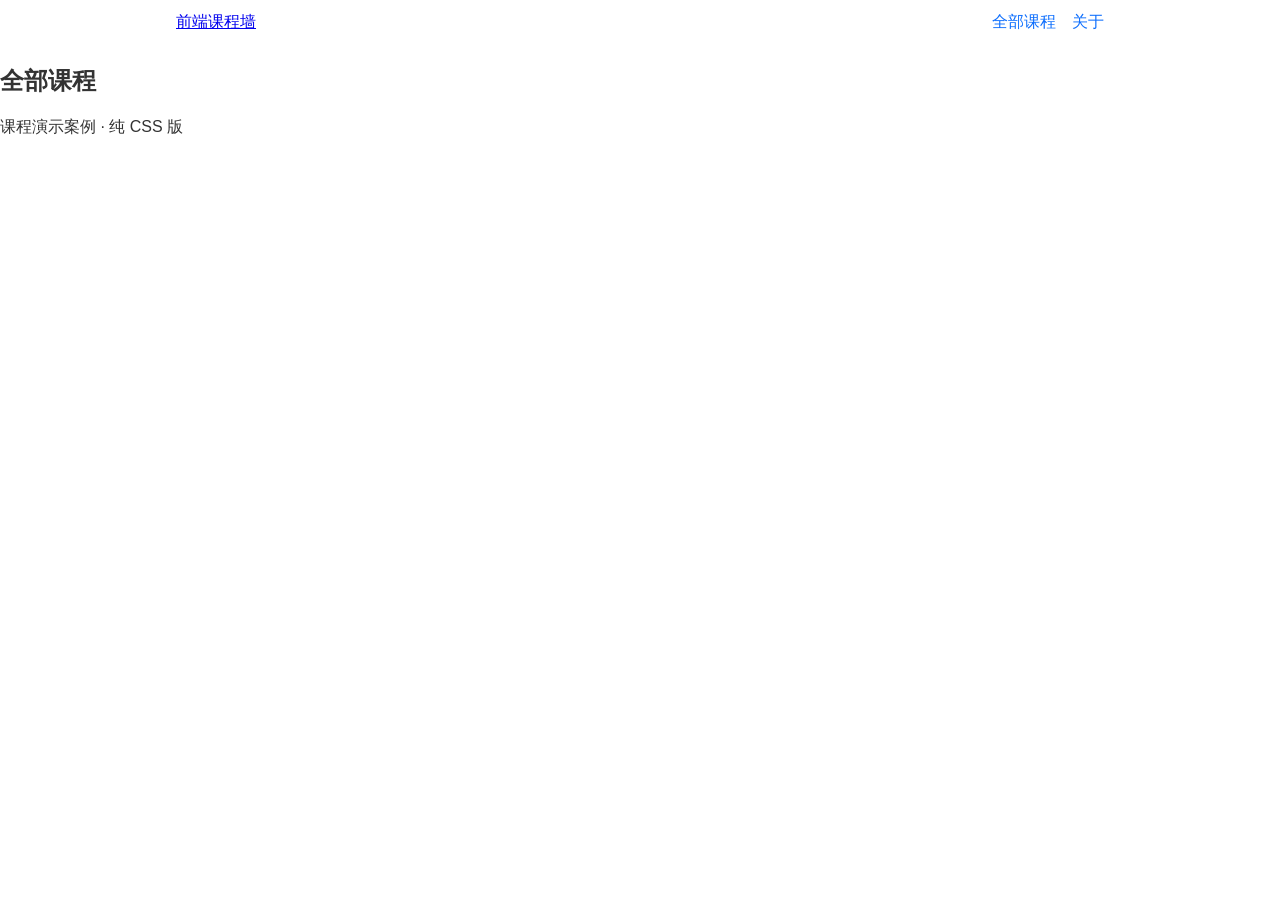
==== courses-page/index.html @ 97552d06 "添加课程展示页结构与Flex导航" ====
<!DOCTYPE html>
<html lang="zh-CN">
<head>
    <meta charset="UTF-8">
    <meta name="viewport" content="width=device-width,initial-scale=1.0">
    <title>课程展示</title>
    <link rel="stylesheet" href="css/courses.css">
</head>
<body>
    <header class="site-header">
      <div class="nav-wrap">
          <a class="logo" href="#">前端课程墙</a>
      <nav class="main-nav">
          <a href="#courses">全部课程</a>
          <a href="#about">关于</a>
      </nav>
      </div>
    </header>
<main>
    <section id="courses">
        <h2>全部课程</h2>
        <div class="card-grid">
            <!-- 卡片下一步填 -->
        </div>
    </section>
</main>
<footer><p>课程演示案例 · 纯 CSS 版</p></footer>
</body>
</html>
---- courses-page/css/courses.css ----
*{box-sizing:border-box;}

body{
    font-family:"Microsoft YaHei",sans-serif;
    margin:0;
    color:#333;
}

.nav-wrap{
    max-width:960px;
    margin:0 auto;
    padding:12px 16px;
    display:flex;
    justify-content:space-between;
    align-items:center;
    flex-wrap:wrap;
    gap:8px;
}

.main-nav{
    display:flex;
    gap:16px;
}

.main-nav a{text-decoration:none;color:#0d6efd;}
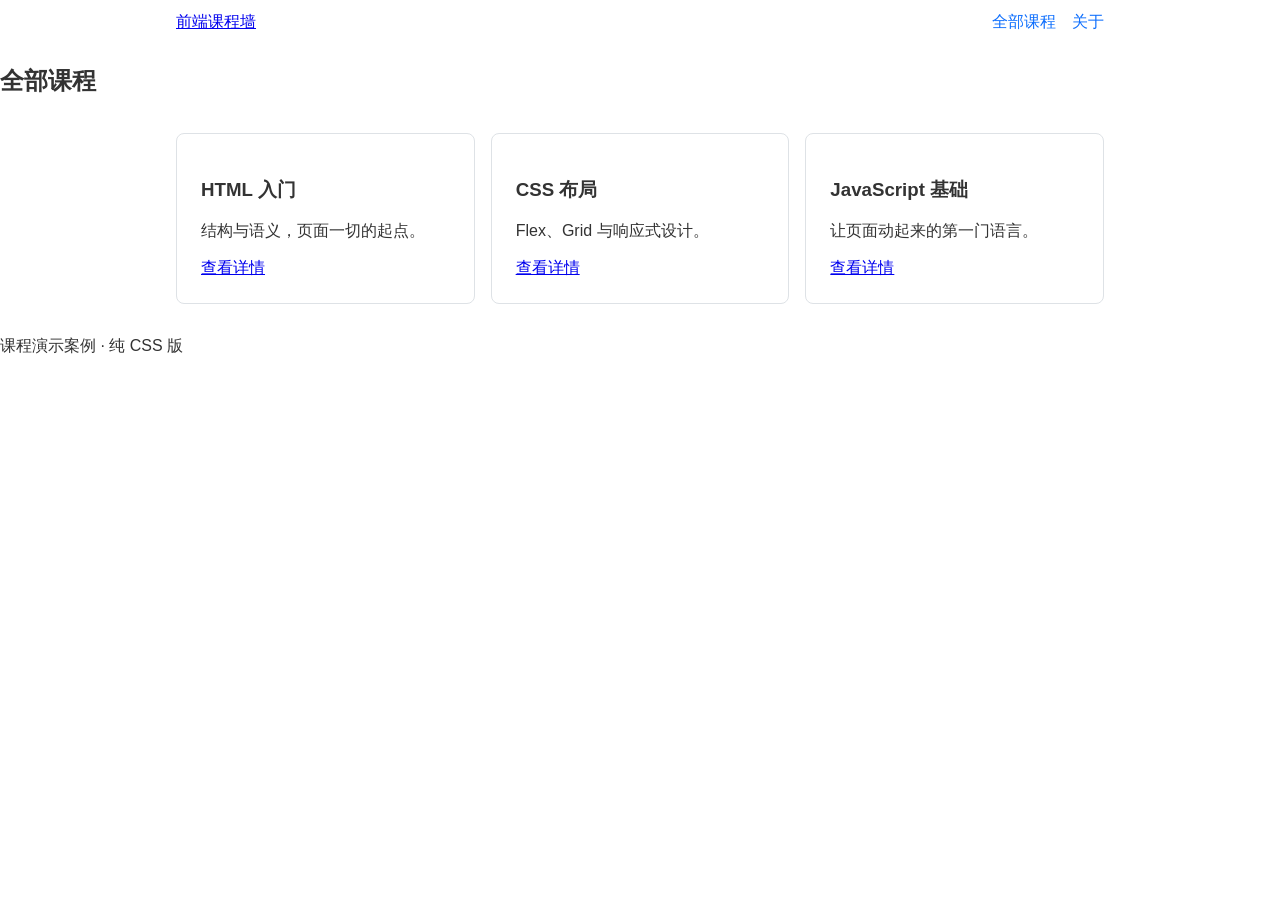
==== commit bad36eaa: "添加Grid卡片墙与响应式断点" ====
--- a/courses-page/index.html
+++ b/courses-page/index.html
@@ -20,7 +20,21 @@
     <section id="courses">
         <h2>全部课程</h2>
         <div class="card-grid">
-            <!-- 卡片下一步填 -->
+            <article class="course-card">
+                <h3>HTML 入门</h3>
+                <p>结构与语义，页面一切的起点。</p>
+                <a href="#">查看详情</a>
+            </article>
+            <article class="course-card">
+                <h3>CSS 布局</h3>
+                <p>Flex、Grid 与响应式设计。</p>
+                <a href="#">查看详情</a>
+            </article>
+            <article class="course-card">
+                <h3>JavaScript 基础</h3>
+                <p>让页面动起来的第一门语言。</p>
+                <a href="#">查看详情</a>
+            </article>
         </div>
     </section>
 </main>
--- a/courses-page/css/courses.css
+++ b/courses-page/css/courses.css
@@ -23,3 +23,22 @@
 }
 
 .main-nav a{text-decoration:none;color:#0d6efd;}
+
+.card-grid{
+    max-width:960px;
+    margin:0 auto;
+    padding:16px;
+    display:grid;
+    grid-template-columns:repeat(auto-fit,minmax(260px,1fr));
+    gap:16px;
+}
+
+.course-card{
+    border:1px solid #dee2e6;
+    border-radius:8px;
+    padding:16px;
+}
+
+@media (min-width:992px){
+  .course-card{padding:24px;}
+}
